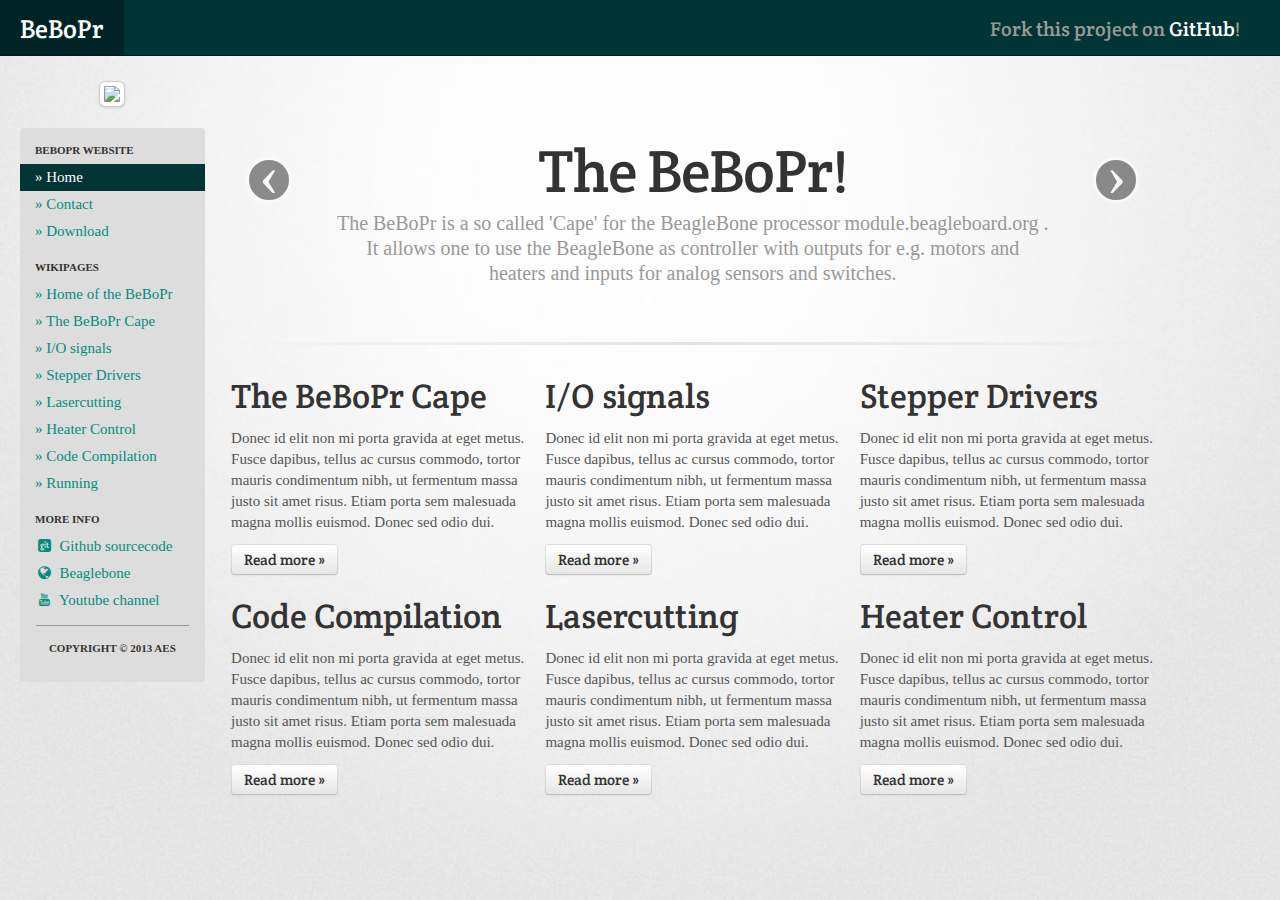
==== wiki/index.html @ f3cee222 "Preparing for the wiki/" ====
<!DOCTYPE html>
<html lang="en">
  <head>
    <meta charset="utf-8">
    <title>Wiki - The BeBoPr!</title>
    <meta name="viewport" content="width=device-width, initial-scale=1.0"/>
      
    <link href="../stylesheets/bootstrap.min.css" rel="stylesheet" media="screen"/>
    <link href="../stylesheets/bootstrap-addons.css" rel="stylesheet" media="screen"/>
    <link rel="stylesheet" href="../stylesheets/font-awesome.min.css"/>
    <link rel="stylesheet" href="../stylesheets/font-awesome-social.css"/>
	    
    <meta name="Keywords" content="BeBoPr, help, wiki, info, Beaglebone, Cape, RepRap, 3D, Printer, Bas Laarhoven, AES, AESElectronics, Electronics"/>
    <meta name="Description" content="The BeBoPr is a Cape made to 3D print with a BeagleBone (Black and White)." />
    <meta name="Author" content="Sander Laarhoven"/>
    <!-- Le styles -->
    <style type="text/css">
      body {
	  background: url(../img/highlight-bg.jpg) no-repeat center center fixed; 
	  -webkit-background-size: cover;
	  -moz-background-size: cover;
	  -o-background-size: cover;
	  background-size: cover;
	  
	  padding-top: 60px;
	  padding-bottom: 40px;
      }
      .sidebar-nav {
        padding: 9px 0;
      }

      @media (max-width: 980px) {
        /* Enable use of floated navbar text */
        .navbar-text.pull-right {
          float: none;
          padding-left: 5px;
          padding-right: 5px;
        }
      }
	.carousel-indicators.middle {
		/*color: black;*/
		left: 0;
		right: 0;
		top: auto;
		bottom: 15px;
		text-align: center;
	}
		.carousel-indicators.middle li {
			/*color: black;*/
			float: none;
			display: inline-block;
	}
	.custom-height-modal {
	width: 780px;
	margin-left: -390px; /* - width/2 */
	    }
	    
    </style>

    <!-- Fav and touch icons -->
    <link rel="apple-touch-icon-precomposed" sizes="144x144" href="">
    <link rel="apple-touch-icon-precomposed" sizes="114x114" href="">
      <link rel="apple-touch-icon-precomposed" sizes="72x72" href="">
                    <link rel="apple-touch-icon-precomposed" href="">
                                   <link rel="shortcut icon" href="">
  </head>

  <body>

    <div class="navbar navbar-fixed-top">
      <div class="navbar-inner">
        <div class="container-fluid">
          <button type="button" class="btn btn-navbar" data-toggle="collapse" data-target=".nav-collapse">
            <span class="icon-bar"></span>
            <span class="icon-bar"></span>
            <span class="icon-bar"></span>
          </button>
          <a class="brand" href="#">BeBoPr</a>
          <div class="nav-collapse collapse">
            <p class="navbar-text pull-right">
              Fork this project on <a target=_blank href="https://github.com/modmaker/BeBoPr/fork" class="navbar-link">GitHub</a>!
            </p>
            <ul class="nav">
              <!--
			  disabled nav-links
			  <li class="active"><a href="#">Home</a></li>
              <li><a href="#about">Code</a></li>
              <li><a href="#about">Buy</a></li>
              <li><a href="#contact">Contact</a></li>-->
            </ul>
          </div><!--/.nav-collapse -->
        </div>
      </div>
    </div>
	<br/>
    <div class="container-fluid">
      <div class="row-fluid">
        <div class="span2">		   
		   <center>
			<img style=width:232px; class='img-rounded img-polaroid' src='img/cape.jpg' >
           </center>
		   <br/>
          <div class="well sidebar-nav">
            <ul class="nav nav-list">
			  <li class="nav-header">BeBoPr Website</li>
			  <li class=active><a  href="index.html">&raquo; Home</a></li> 
			  <li><a href="contact.html">&raquo; Contact</a></li> 
			  <li><a href="download.html">&raquo; Download</a></li> 
              <li class="nav-header">Wikipages</li>
              <li><a target=_blank href="https://github.com/modmaker/BeBoPr/wiki/Home-of-the-BeBoPr">&raquo; Home of the BeBoPr</a></li>
              <li><a target=_blank href="https://github.com/modmaker/BeBoPr/wiki/The-BeBoPr-Cape">&raquo; The BeBoPr Cape</a></li>
              <li><a target=_blank href="https://github.com/modmaker/BeBoPr/wiki/I-O-signals">&raquo; I/O signals</a></li>
              <li><a target=_blank href="https://github.com/modmaker/BeBoPr/wiki/Stepper-Drivers">&raquo; Stepper Drivers</a></li>
              <li><a target=_blank href="https://github.com/modmaker/BeBoPr/wiki/Lasercutting-with-the-BeBoPr">&raquo; Lasercutting</a></li>
              <li><a target=_blank href="https://github.com/modmaker/BeBoPr/wiki/Heater-Control">&raquo; Heater Control</a></li>
              <li><a target=_blank href="https://github.com/modmaker/BeBoPr/wiki/Code-Compilation">&raquo; Code Compilation</a></li>
              <li><a target=_blank href="https://github.com/modmaker/BeBoPr/wiki/Running">&raquo; Running</a></li>
              <li class="nav-header">More info</li>              
			  <li><a target=_blank href="https://github.com/modmaker/BeBoPr"><i class='icon-github-sign'></i> Github sourcecode</a></li>
              <li><a target=_blank href="http://beagleboard.org/"><i class='icon-globe'></i> Beaglebone</a></li>
              <li><a target=_blank href="http://www.youtube.com/AESElectronics/"><i class='icon-youtube'></i> Youtube channel</a></li>
			  <li class=divider></li>
			  <center>
				<p class=nav-header>Copyright &copy; 2013 AES</p>
			  </center>
            </ul>
          </div><!--/.well -->

        </div><!--/span-->
        <div class="span9">
          <!--<div class="hero-unit">
            <h1>The BeBoPr!</h1>
            <p>This is a template for a simple marketing or informational website. It includes a large callout called the hero unit and three supporting pieces of content. Use it as a starting point to create something more unique.</p>
            <p><a href="#buy_the_bebopr.html" class="btn btn-primary btn-large">Where to buy &raquo;</a></p>
		  </div>-->
		      <div style=height:240px; id="mainCarousel" class="carousel slide">
				<!-- Carousel items -->
				<div class="carousel-inner">
					<div class="active item">
					  <div class=marketing>
						<h1>The BeBoPr!</h1>
						<p class='marketing-byline'>
						  The BeBoPr is a so called 'Cape' for the BeagleBone processor module.beagleboard.org .<br/>
						  It allows one to use the BeagleBone as controller with outputs for e.g. motors and<br/>
						  heaters and inputs for analog sensors and switches.<br/>
						</p>
					  </div>
					</div>
					<div class="item">
					  <div class=marketing>
						<h1>Download source</h1>
						<p class='marketing-byline'>
						  This is a template for a simple marketing or informational website. <br/>
						  It includes a large callout called the hero unit and three supporting pieces of content. <br/>
						  <a class='btn btn-primary' href=download.html><i class='icon-cloud-download'></i> Download!</a></p>
					  </div>
					</div>					
					<div class="item">
					  <div class=marketing>
						<h1>Buy the cape</h1>
						<p class='marketing-byline'>
						  This is a template for a simple marketing or informational website. <br/>
						  It includes a large callout called the hero unit and three supporting pieces of content. <br/>
						  <a class='btn btn-primary' href=buy.html><i class='icon-shopping-cart'></i> Get it now!</a></p>
					  </div>
					</div>
					<div class="item">
					  <div class=marketing>
						<h1>Check out the Wiki</h1>
						<p class='marketing-byline'>
						  This is a template for a simple marketing or informational website. <br/>
						  It includes a large callout called the hero unit and three supporting pieces of content. <br/>
						  <a class='btn btn-primary' href=wiki.html><i class='icon-book'></i> Start learning!</a></p>
					  </div>
					</div>
					<div class="item">
					  <div class=marketing>
						<h1>See it in action!</h1>
						<p class='marketing-byline'>
						  This is a template for a simple marketing or informational website. <br/>
						  It includes a large callout called the hero unit and three supporting pieces of content. <br/>
						  <a class='btn btn-primary' href="#videoModal" role="button" class="btn" data-toggle="modal"><i class='icon-play-circle'></i> Watch the video!</a></p>
					  </div>
					</div>
				</div>
				<!-- Carousel nav -->
				<a class="carousel-control left" href="#mainCarousel" data-slide="prev">&lsaquo;</a>
				<a class="carousel-control right" href="#mainCarousel" data-slide="next">&rsaquo;</a>
				<center>
				<ol class="x-carousel-indicator-dark carousel-indicators middle">
					<li data-target="#mainCarousel" data-slide-to="0" class="active"></li>
					<li data-target="#mainCarousel" data-slide-to="1"></li>
					<li data-target="#mainCarousel" data-slide-to="2"></li>
					<li data-target="#mainCarousel" data-slide-to="3"></li>
					<li data-target="#mainCarousel" data-slide-to="4"></li>
					<li data-target="#mainCarousel" data-slide-to="5"></li>
				</ol>
				</center>
			  </div>
		  <hr style=height:3px; class=soften>
          <div class="row-fluid">
            <div class="span4">
              <h2>The BeBoPr Cape</h2>
              <p>Donec id elit non mi porta gravida at eget metus. Fusce dapibus, tellus ac cursus commodo, tortor mauris condimentum nibh, ut fermentum massa justo sit amet risus. Etiam porta sem malesuada magna mollis euismod. Donec sed odio dui. </p>
              <p><a class="btn" target=_blank href="https://github.com/modmaker/BeBoPr/wiki/The-BeBoPr-Cape">Read more &raquo;</a></p>
            </div><!--/span-->
            <div class="span4">
              <h2>I/O signals</h2>
              <p>Donec id elit non mi porta gravida at eget metus. Fusce dapibus, tellus ac cursus commodo, tortor mauris condimentum nibh, ut fermentum massa justo sit amet risus. Etiam porta sem malesuada magna mollis euismod. Donec sed odio dui. </p>
              <p><a class="btn" target=_blank href="https://github.com/modmaker/BeBoPr/wiki/I-O-signals">Read more &raquo;</a></p>
            </div><!--/span-->
            <div class="span4">
              <h2>Stepper Drivers</h2>
              <p>Donec id elit non mi porta gravida at eget metus. Fusce dapibus, tellus ac cursus commodo, tortor mauris condimentum nibh, ut fermentum massa justo sit amet risus. Etiam porta sem malesuada magna mollis euismod. Donec sed odio dui. </p>
              <p><a class="btn" target=_blank href="https://github.com/modmaker/BeBoPr/wiki/Stepper-Drivers">Read more &raquo;</a></p>
            </div><!--/span-->
          </div><!--/row-->
          <div class="row-fluid">
            <div class="span4">
              <h2>Code Compilation</h2>
              <p>Donec id elit non mi porta gravida at eget metus. Fusce dapibus, tellus ac cursus commodo, tortor mauris condimentum nibh, ut fermentum massa justo sit amet risus. Etiam porta sem malesuada magna mollis euismod. Donec sed odio dui. </p>
              <p><a class="btn" target=_blank href="https://github.com/modmaker/BeBoPr/wiki/Code-Compilation">Read more &raquo;</a></p>
            </div><!--/span-->
            <div class="span4">
              <h2>Lasercutting</h2>
              <p>Donec id elit non mi porta gravida at eget metus. Fusce dapibus, tellus ac cursus commodo, tortor mauris condimentum nibh, ut fermentum massa justo sit amet risus. Etiam porta sem malesuada magna mollis euismod. Donec sed odio dui. </p>
              <p><a class="btn" target=_blank href="https://github.com/modmaker/BeBoPr/wiki/Lasercutting-with-the-BeBoPr">Read more &raquo;</a></p>
            </div><!--/span-->
            <div class="span4">
              <h2>Heater Control</h2>
              <p>Donec id elit non mi porta gravida at eget metus. Fusce dapibus, tellus ac cursus commodo, tortor mauris condimentum nibh, ut fermentum massa justo sit amet risus. Etiam porta sem malesuada magna mollis euismod. Donec sed odio dui. </p>
              <p><a class="btn" target=_blank href="https://github.com/modmaker/BeBoPr/wiki/Heater-Control">Read more &raquo;</a></p>
            </div><!--/span-->
          </div><!--/row-->
        </div><!--/span-->
      </div><!--/row-->
    </div><!--/.fluid-container-->

    <!-- Video Modal -->
    <div id="videoModal" class="modal hide fade" tabindex="-1" role="dialog" aria-labelledby="videoModalLabel" aria-hidden="true">
      <div class="modal-header">
	<button type="button" class="close" data-dismiss="modal" aria-hidden="true">x</button>
	<h3 id="videoModalLabel">BeBoPr video on YouTube</h3>
      </div>
      <div class="modal-body">
	<iframe width="480" height="270" src="http://www.youtube.com/embed/yfPLskLrslA" frameborder="0" allowfullscreen></iframe>
      </div>
      <div class="modal-footer">
	<button class="btn" data-dismiss="modal" aria-hidden="true">Close</button>
      </div>
    </div>
    
    
    
    <!-- Le javascript
    ================================================== -->
    <!-- Placed at the end of the document so the pages load faster -->
	<script src="../javascripts/jquery-1.9.1.min.js"></script>
    <script src="../javascripts/bootstrap.min.js"></script>
	<script>
	$(document).ready(function () {
		$('.carousel').carousel({
			interval: 5000
		});

		$('.carousel').carousel('cycle');
	});
	</script>
	<!-- Piwik -->
		<script type="text/javascript"> 
		  var _paq = _paq || [];
		  _paq.push(['trackPageView']);
		  _paq.push(['enableLinkTracking']);
		  (function() {
			var u=(("https:" == document.location.protocol) ? "https" : "http") + "://bebopr.gitlog.tk/piwik//";
			_paq.push(['setTrackerUrl', u+'piwik.php']);
			_paq.push(['setSiteId', 1]);
			var d=document, g=d.createElement('script'), s=d.getElementsByTagName('script')[0]; g.type='text/javascript';
			g.defer=true; g.async=true; g.src=u+'piwik.js'; s.parentNode.insertBefore(g,s);
		  })();

		</script>
		<noscript><p><img src="http://bebopr.gitlog.tk/piwik/piwik.php?idsite=1" style="border:0" alt="" /></p></noscript>
	<!-- End Piwik Code -->
  </body>
</html>
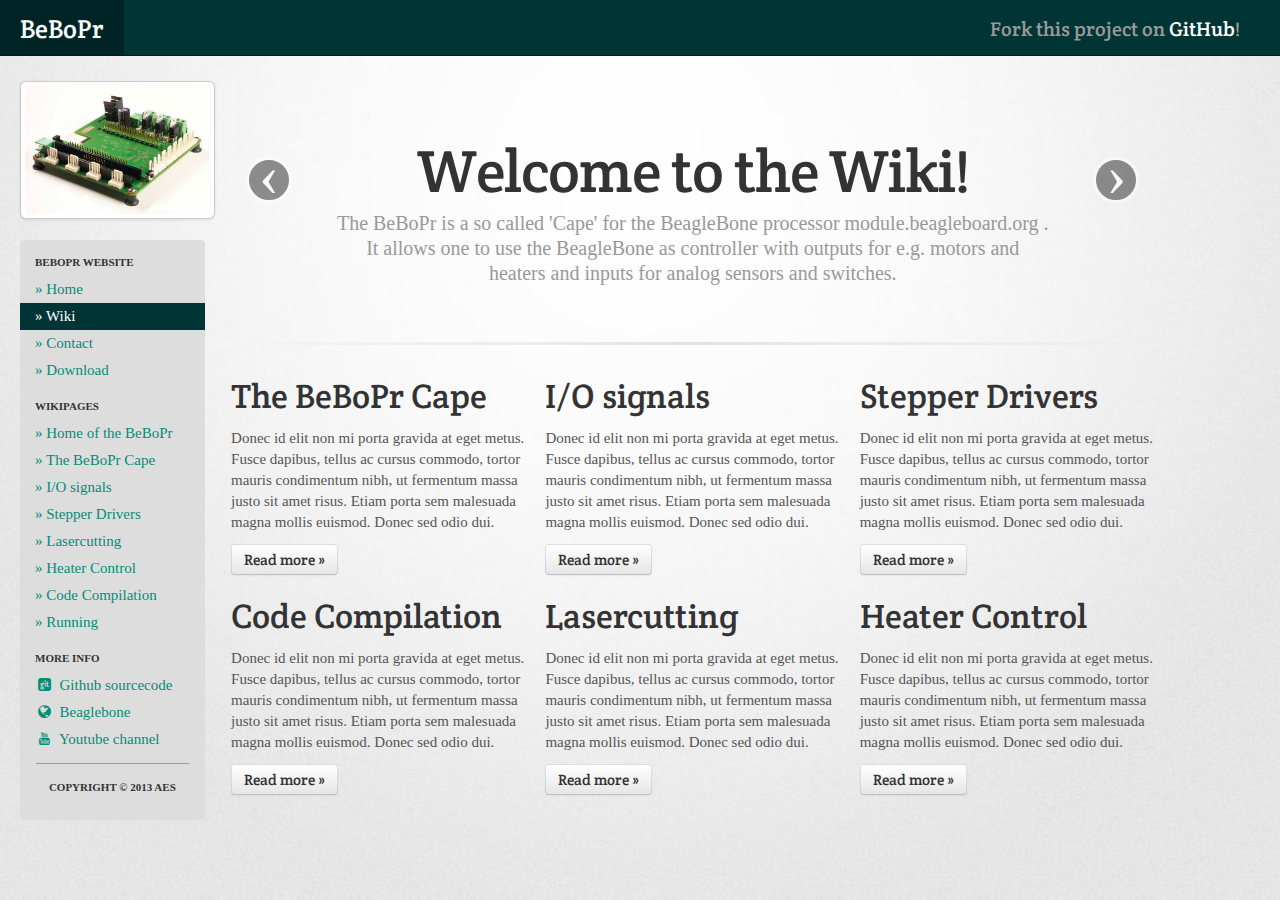
==== commit b164eb65: "Wiki." ====
--- a/wiki/index.html
+++ b/wiki/index.html
@@ -97,13 +97,14 @@
       <div class="row-fluid">
         <div class="span2">		   
 		   <center>
-			<img style=width:232px; class='img-rounded img-polaroid' src='img/cape.jpg' >
+			<img style=width:232px; class='img-rounded img-polaroid' src='../img/cape.jpg' >
            </center>
 		   <br/>
           <div class="well sidebar-nav">
             <ul class="nav nav-list">
 			  <li class="nav-header">BeBoPr Website</li>
-			  <li class=active><a  href="index.html">&raquo; Home</a></li> 
+			  <li><a  href="index.html">&raquo; Home</a></li>
+                          <li class="active"><a href=#>&raquo; Wiki</a></li>
 			  <li><a href="contact.html">&raquo; Contact</a></li> 
 			  <li><a href="download.html">&raquo; Download</a></li> 
               <li class="nav-header">Wikipages</li>
@@ -138,7 +139,7 @@
 				<div class="carousel-inner">
 					<div class="active item">
 					  <div class=marketing>
-						<h1>The BeBoPr!</h1>
+						<h1>Welcome to the Wiki!</h1>
 						<p class='marketing-byline'>
 						  The BeBoPr is a so called 'Cape' for the BeagleBone processor module.beagleboard.org .<br/>
 						  It allows one to use the BeagleBone as controller with outputs for e.g. motors and<br/>
@@ -148,16 +149,16 @@
 					</div>
 					<div class="item">
 					  <div class=marketing>
-						<h1>Download source</h1>
+						<h1>Quick introduction</h1>
 						<p class='marketing-byline'>
 						  This is a template for a simple marketing or informational website. <br/>
 						  It includes a large callout called the hero unit and three supporting pieces of content. <br/>
-						  <a class='btn btn-primary' href=download.html><i class='icon-cloud-download'></i> Download!</a></p>
+						  <a class='btn btn-primary' href=#><i class='icon-book'></i> Read this!</a></p>
 					  </div>
 					</div>					
 					<div class="item">
 					  <div class=marketing>
-						<h1>Buy the cape</h1>
+						<h1>Beaglebone White</h1>
 						<p class='marketing-byline'>
 						  This is a template for a simple marketing or informational website. <br/>
 						  It includes a large callout called the hero unit and three supporting pieces of content. <br/>
@@ -166,20 +167,11 @@
 					</div>
 					<div class="item">
 					  <div class=marketing>
-						<h1>Check out the Wiki</h1>
+						<h1>Beaglebone Black!</h1>
 						<p class='marketing-byline'>
 						  This is a template for a simple marketing or informational website. <br/>
 						  It includes a large callout called the hero unit and three supporting pieces of content. <br/>
 						  <a class='btn btn-primary' href=wiki.html><i class='icon-book'></i> Start learning!</a></p>
-					  </div>
-					</div>
-					<div class="item">
-					  <div class=marketing>
-						<h1>See it in action!</h1>
-						<p class='marketing-byline'>
-						  This is a template for a simple marketing or informational website. <br/>
-						  It includes a large callout called the hero unit and three supporting pieces of content. <br/>
-						  <a class='btn btn-primary' href="#videoModal" role="button" class="btn" data-toggle="modal"><i class='icon-play-circle'></i> Watch the video!</a></p>
 					  </div>
 					</div>
 				</div>
@@ -193,7 +185,6 @@
 					<li data-target="#mainCarousel" data-slide-to="2"></li>
 					<li data-target="#mainCarousel" data-slide-to="3"></li>
 					<li data-target="#mainCarousel" data-slide-to="4"></li>
-					<li data-target="#mainCarousel" data-slide-to="5"></li>
 				</ol>
 				</center>
 			  </div>
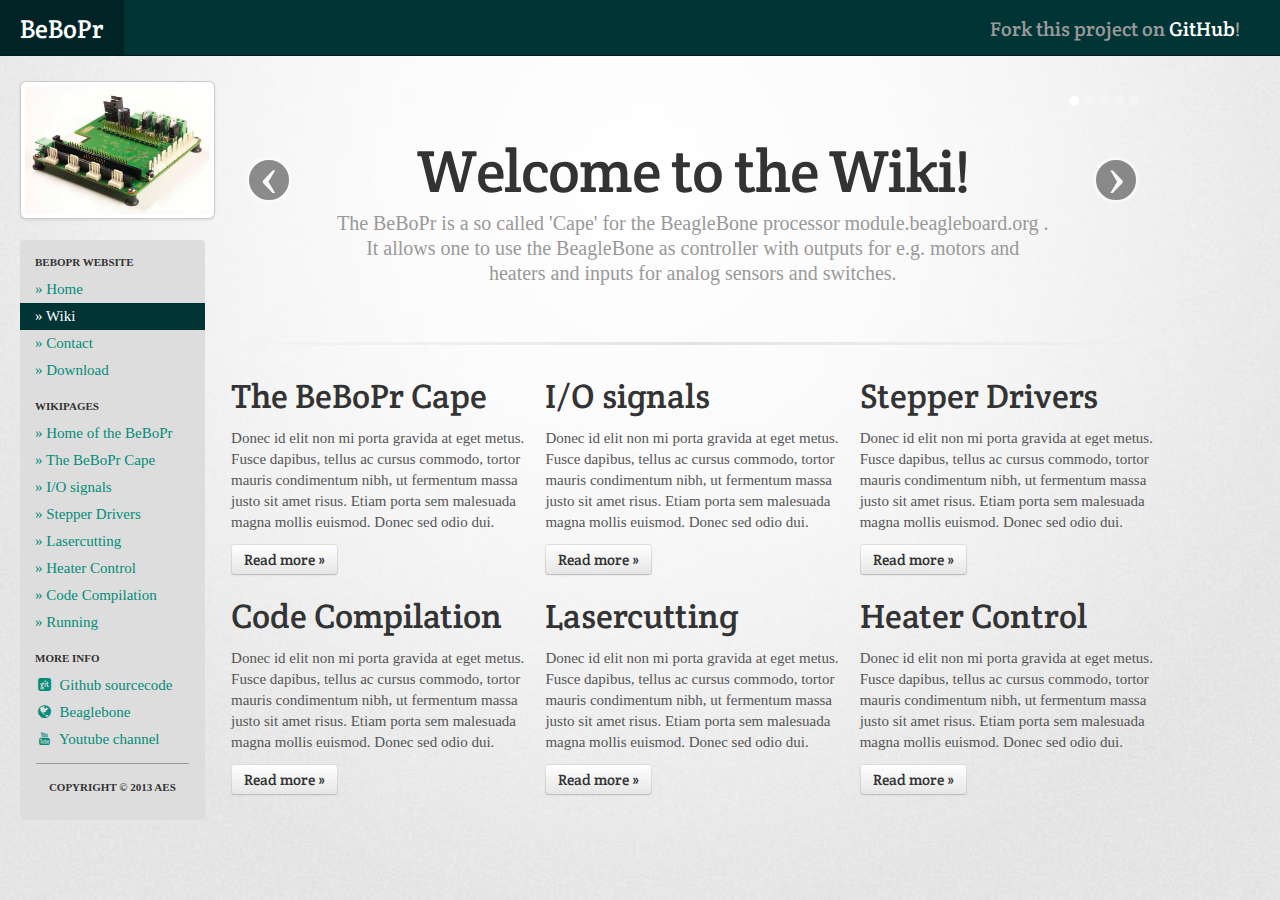
==== commit 0c40b837: "Removed some old CSS and trying to edit the modal indicator style." ====
--- a/wiki/index.html
+++ b/wiki/index.html
@@ -37,19 +37,6 @@
           padding-right: 5px;
         }
       }
-	.carousel-indicators.middle {
-		/*color: black;*/
-		left: 0;
-		right: 0;
-		top: auto;
-		bottom: 15px;
-		text-align: center;
-	}
-		.carousel-indicators.middle li {
-			/*color: black;*/
-			float: none;
-			display: inline-block;
-	}
 	.custom-height-modal {
 	width: 780px;
 	margin-left: -390px; /* - width/2 */
@@ -75,7 +62,7 @@
             <span class="icon-bar"></span>
             <span class="icon-bar"></span>
           </button>
-          <a class="brand" href="#">BeBoPr</a>
+          <a class="brand" href="../">BeBoPr</a>
           <div class="nav-collapse collapse">
             <p class="navbar-text pull-right">
               Fork this project on <a target=_blank href="https://github.com/modmaker/BeBoPr/fork" class="navbar-link">GitHub</a>!
@@ -103,10 +90,10 @@
           <div class="well sidebar-nav">
             <ul class="nav nav-list">
 			  <li class="nav-header">BeBoPr Website</li>
-			  <li><a  href="index.html">&raquo; Home</a></li>
+			  <li><a href="../">&raquo; Home</a></li>
                           <li class="active"><a href=#>&raquo; Wiki</a></li>
-			  <li><a href="contact.html">&raquo; Contact</a></li> 
-			  <li><a href="download.html">&raquo; Download</a></li> 
+			  <li><a href="../contact.html">&raquo; Contact</a></li> 
+			  <li><a href="../download.html">&raquo; Download</a></li> 
               <li class="nav-header">Wikipages</li>
               <li><a target=_blank href="https://github.com/modmaker/BeBoPr/wiki/Home-of-the-BeBoPr">&raquo; Home of the BeBoPr</a></li>
               <li><a target=_blank href="https://github.com/modmaker/BeBoPr/wiki/The-BeBoPr-Cape">&raquo; The BeBoPr Cape</a></li>
@@ -162,7 +149,7 @@
 						<p class='marketing-byline'>
 						  This is a template for a simple marketing or informational website. <br/>
 						  It includes a large callout called the hero unit and three supporting pieces of content. <br/>
-						  <a class='btn btn-primary' href=buy.html><i class='icon-shopping-cart'></i> Get it now!</a></p>
+						  <a class='btn btn-primary' href=buy.html><i class='icon-download-alt'></i> Get the software!</a></p>
 					  </div>
 					</div>
 					<div class="item">
@@ -171,7 +158,7 @@
 						<p class='marketing-byline'>
 						  This is a template for a simple marketing or informational website. <br/>
 						  It includes a large callout called the hero unit and three supporting pieces of content. <br/>
-						  <a class='btn btn-primary' href=wiki.html><i class='icon-book'></i> Start learning!</a></p>
+						  <a class='btn btn-primary' href=wiki.html><i class='icon-download-alt'></i> Get the BBB Software!</a></p>
 					  </div>
 					</div>
 				</div>
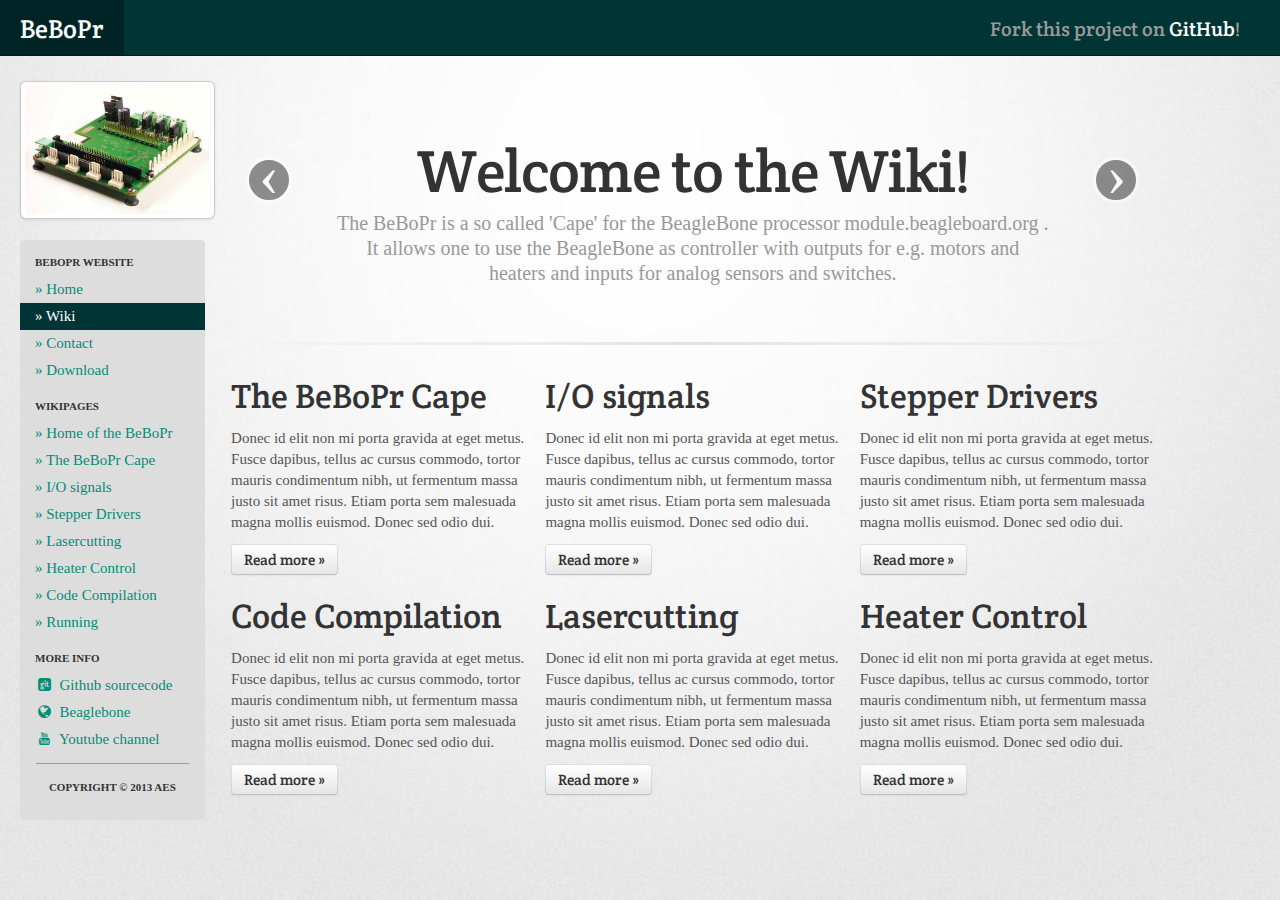
==== commit f95c728b: "nopes." ====
--- a/wiki/index.html
+++ b/wiki/index.html
@@ -37,6 +37,19 @@
           padding-right: 5px;
         }
       }
+	.carousel-indicators.middle {
+		/*color: black;*/
+		left: 0;
+		right: 0;
+		top: auto;
+		bottom: 15px;
+		text-align: center;
+	}
+		.carousel-indicators.middle li {
+			/*color: black;*/
+			float: none;
+			display: inline-block;
+	}
 	.custom-height-modal {
 	width: 780px;
 	margin-left: -390px; /* - width/2 */
